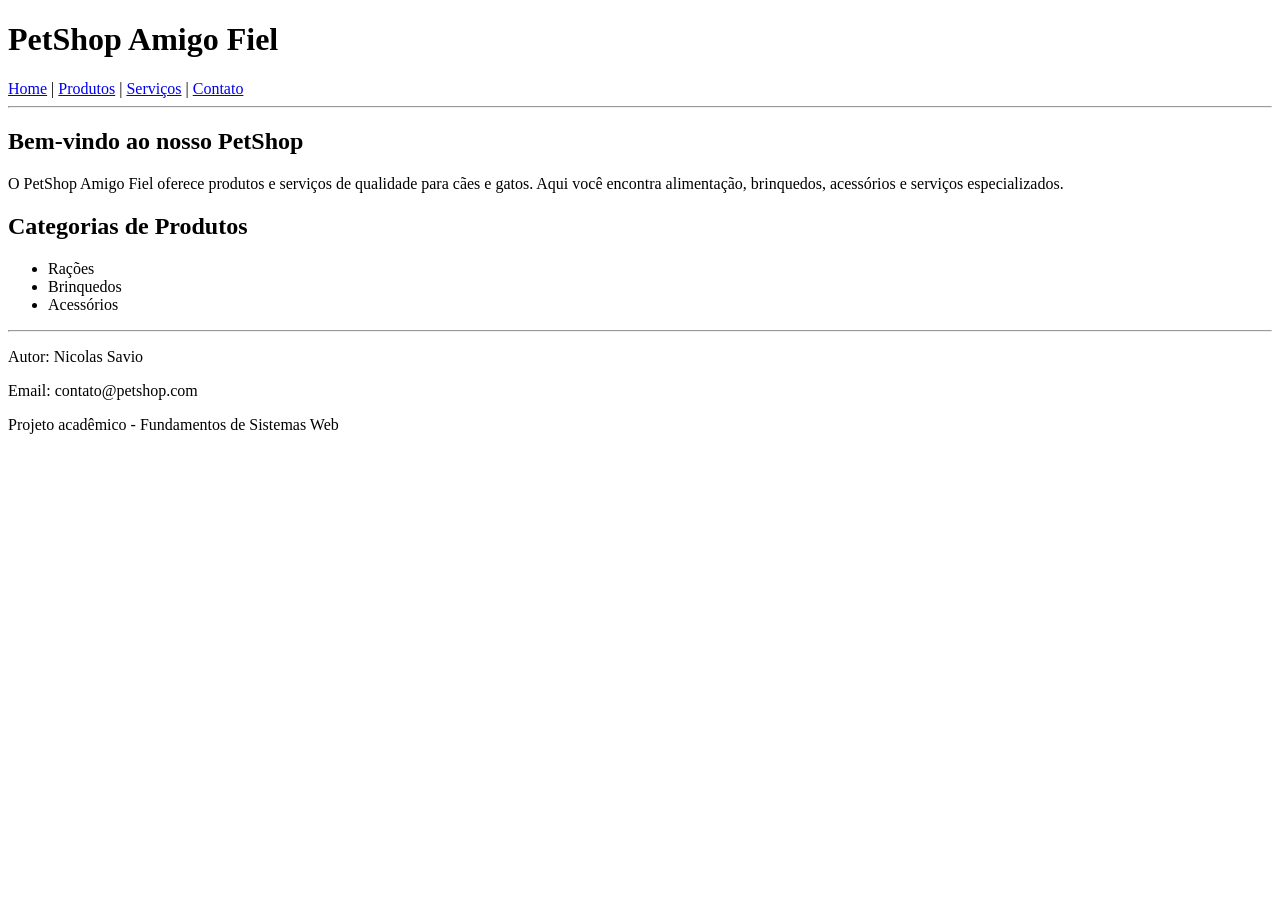
==== index.html @ b2991ce3 "Add files via upload" ====
<!DOCTYPE html>
<html>

<head>
<meta charset="UTF-8">
<title>PetShop Amigo Fiel</title>
</head>

<body>

<header>

<h1>PetShop Amigo Fiel</h1>

<nav>
<a href="index.html">Home</a> |
<a href="produtos.html">Produtos</a> |
<a href="servicos.html">Serviços</a> |
<a href="contato.html">Contato</a>
</nav>

<hr>

</header>

<body>

<h2>Bem-vindo ao nosso PetShop</h2>

<p>
O PetShop Amigo Fiel oferece produtos e serviços de qualidade para cães e gatos.
Aqui você encontra alimentação, brinquedos, acessórios e serviços especializados.
</p>

<h2>Categorias de Produtos</h2>

<ul>

<li>Rações</li>
<li>Brinquedos</li>
<li>Acessórios</li>

</ul>

</body>

<footer>

<hr>

<p>Autor: Nicolas Savio</p>
<p>Email: contato@petshop.com</p>
<p>Projeto acadêmico - Fundamentos de Sistemas Web</p>

</footer>

</body>
</html>
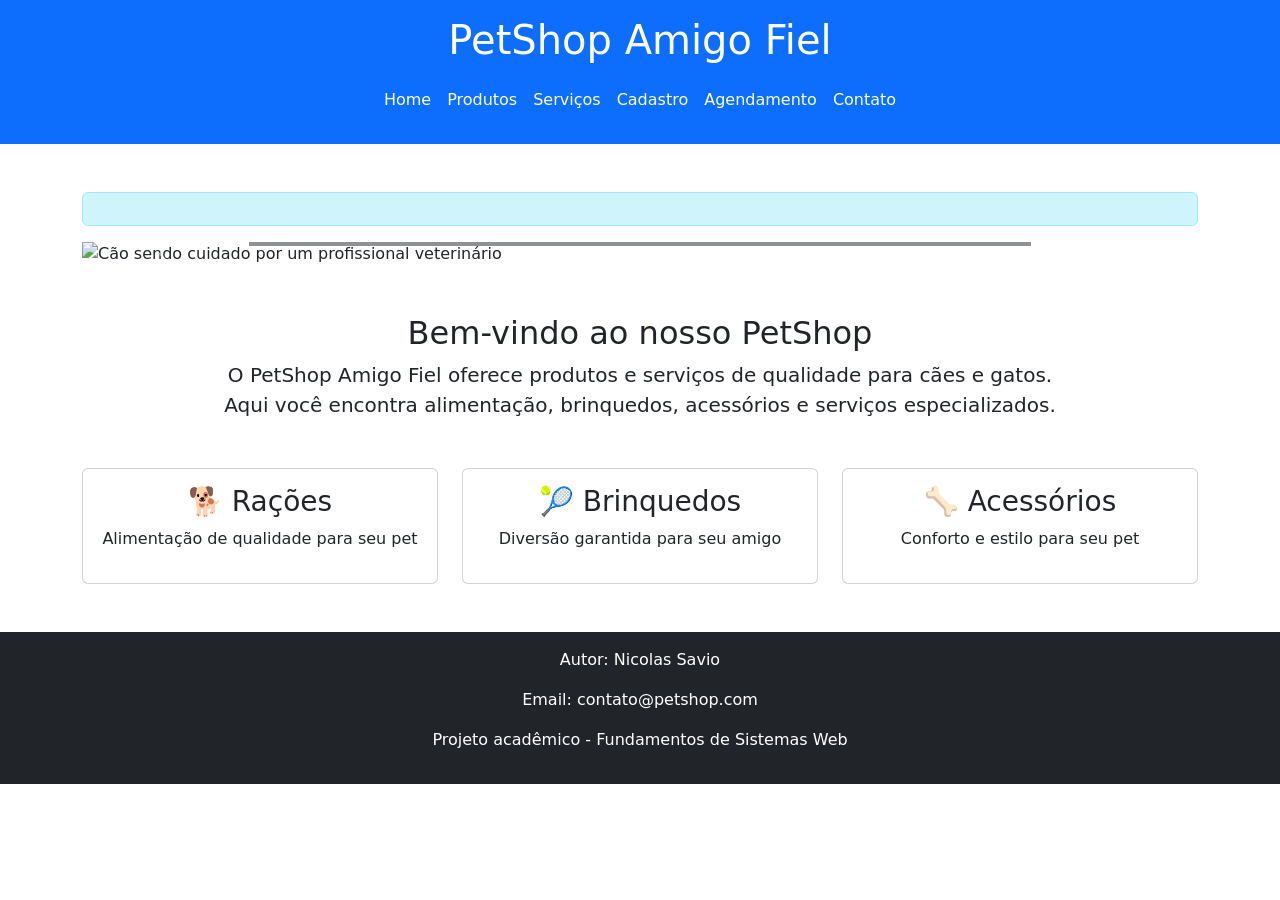
==== commit 75aca8dc: "Update index.html" ====
--- a/index.html
+++ b/index.html
@@ -1,58 +1,123 @@
 <!DOCTYPE html>
-<html>
-
+<html lang="pt-br">
 <head>
-<meta charset="UTF-8">
-<title>PetShop Amigo Fiel</title>
+    <meta charset="UTF-8">
+    <meta name="viewport" content="width=device-width, initial-scale=1.0">
+    <title>PetShop Amigo Fiel</title>
+    
+    <!-- Bootstrap CSS -->
+    <link href="https://cdn.jsdelivr.net/npm/bootstrap@5.3.0/dist/css/bootstrap.min.css" rel="stylesheet">
+    
+    <!-- CSS Customizado -->
+    <link rel="stylesheet" href="css/style.css">
 </head>
-
 <body>
 
-<header>
-
-<h1>PetShop Amigo Fiel</h1>
-
-<nav>
-<a href="index.html">Home</a> |
-<a href="produtos.html">Produtos</a> |
-<a href="servicos.html">Serviços</a> |
-<a href="contato.html">Contato</a>
-</nav>
-
-<hr>
-
+<header class="bg-primary text-white py-3">
+    <div class="container">
+        <h1 class="text-center">PetShop Amigo Fiel</h1>
+        
+        <nav class="navbar navbar-expand-lg navbar-dark">
+            <div class="container-fluid justify-content-center">
+                <ul class="navbar-nav">
+                    <li class="nav-item"><a class="nav-link text-white" href="index.html">Home</a></li>
+                    <li class="nav-item"><a class="nav-link text-white" href="produtos.html">Produtos</a></li>
+                    <li class="nav-item"><a class="nav-link text-white" href="servicos.html">Serviços</a></li>
+                    <li class="nav-item"><a class="nav-link text-white" href="cadastro.html">Cadastro</a></li>
+                    <li class="nav-item"><a class="nav-link text-white" href="agendamento.html">Agendamento</a></li>
+                    <li class="nav-item"><a class="nav-link text-white" href="contato.html">Contato</a></li>
+                </ul>
+            </div>
+        </nav>
+    </div>
 </header>
 
-<body>
+<main class="container my-5">
+    
+    <!-- Função Temporal - Mensagem dinâmica -->
+    <div class="alert alert-info text-center" id="mensagemHorario">
+        <!-- Mensagem será inserida pelo JavaScript -->
+    </div>
+    
+    <!-- Carrossel Bootstrap -->
+    <div id="carrosselPetshop" class="carousel slide mb-5" data-bs-ride="carousel">
+        <div class="carousel-indicators">
+            <button type="button" data-bs-target="#carrosselPetshop" data-bs-slide-to="0" class="active" aria-label="Slide 1"></button>
+            <button type="button" data-bs-target="#carrosselPetshop" data-bs-slide-to="1" aria-label="Slide 2"></button>
+            <button type="button" data-bs-target="#carrosselPetshop" data-bs-slide-to="2" aria-label="Slide 3"></button>
+        </div>
+        <div class="carousel-inner">
+            <div class="carousel-item active">
+                <img src="https://via.placeholder.com/1200x400/FFD966/000000?text=Cuidado+Carinhoso+para+seu+Pet" class="d-block w-100" alt="Cão sendo cuidado por um profissional veterinário">
+                <div class="carousel-caption d-none d-md-block bg-dark bg-opacity-50">
+                    <h5>Cuidado Especializado</h5>
+                    <p>Profissionais qualificados para o seu melhor amigo</p>
+                </div>
+            </div>
+            <div class="carousel-item">
+                <img src="https://via.placeholder.com/1200x400/6C8EBF/FFFFFF?text=Produtos+de+Qualidade" class="d-block w-100" alt="Prateleiras com produtos para pets como rações, brinquedos e acessórios">
+                <div class="carousel-caption d-none d-md-block bg-dark bg-opacity-50">
+                    <h5>Produtos de Qualidade</h5>
+                    <p>As melhores marcas para o seu pet</p>
+                </div>
+            </div>
+            <div class="carousel-item">
+                <img src="https://via.placeholder.com/1200x400/9B59B6/FFFFFF?text=Agendamento+Facilitado" class="d-block w-100" alt="Calendário com datas marcadas para agendamento de banho e tosa">
+                <div class="carousel-caption d-none d-md-block bg-dark bg-opacity-50">
+                    <h5>Agendamento Online</h5>
+                    <p>Escolha o melhor horário para você e seu pet</p>
+                </div>
+            </div>
+        </div>
+        <button class="carousel-control-prev" type="button" data-bs-target="#carrosselPetshop" data-bs-slide="prev">
+            <span class="carousel-control-prev-icon" aria-label="Anterior"></span>
+        </button>
+        <button class="carousel-control-next" type="button" data-bs-target="#carrosselPetshop" data-bs-slide="next">
+            <span class="carousel-control-next-icon" aria-label="Próximo"></span>
+        </button>
+    </div>
+    
+    <h2 class="text-center">Bem-vindo ao nosso PetShop</h2>
+    
+    <p class="text-center lead">
+        O PetShop Amigo Fiel oferece produtos e serviços de qualidade para cães e gatos.<br>
+        Aqui você encontra alimentação, brinquedos, acessórios e serviços especializados.
+    </p>
+    
+    <div class="row mt-5 text-center">
+        <div class="col-md-4">
+            <div class="card p-3">
+                <h3>🐕 Rações</h3>
+                <p>Alimentação de qualidade para seu pet</p>
+            </div>
+        </div>
+        <div class="col-md-4">
+            <div class="card p-3">
+                <h3>🎾 Brinquedos</h3>
+                <p>Diversão garantida para seu amigo</p>
+            </div>
+        </div>
+        <div class="col-md-4">
+            <div class="card p-3">
+                <h3>🦴 Acessórios</h3>
+                <p>Conforto e estilo para seu pet</p>
+            </div>
+        </div>
+    </div>
+    
+</main>
 
-<h2>Bem-vindo ao nosso PetShop</h2>
+<footer class="bg-dark text-white text-center py-3 mt-5">
+    <p>Autor: Nicolas Savio</p>
+    <p>Email: contato@petshop.com</p>
+    <p>Projeto acadêmico - Fundamentos de Sistemas Web</p>
+</footer>
 
-<p>
-O PetShop Amigo Fiel oferece produtos e serviços de qualidade para cães e gatos.
-Aqui você encontra alimentação, brinquedos, acessórios e serviços especializados.
-</p>
+<!-- Bootstrap JS -->
+<script src="https://cdn.jsdelivr.net/npm/bootstrap@5.3.0/dist/js/bootstrap.bundle.min.js"></script>
 
-<h2>Categorias de Produtos</h2>
-
-<ul>
-
-<li>Rações</li>
-<li>Brinquedos</li>
-<li>Acessórios</li>
-
-</ul>
+<!-- JavaScript Customizado -->
+<script src="js/script.js"></script>
 
 </body>
-
-<footer>
-
-<hr>
-
-<p>Autor: Nicolas Savio</p>
-<p>Email: contato@petshop.com</p>
-<p>Projeto acadêmico - Fundamentos de Sistemas Web</p>
-
-</footer>
-
-</body>
-</html>+</html>
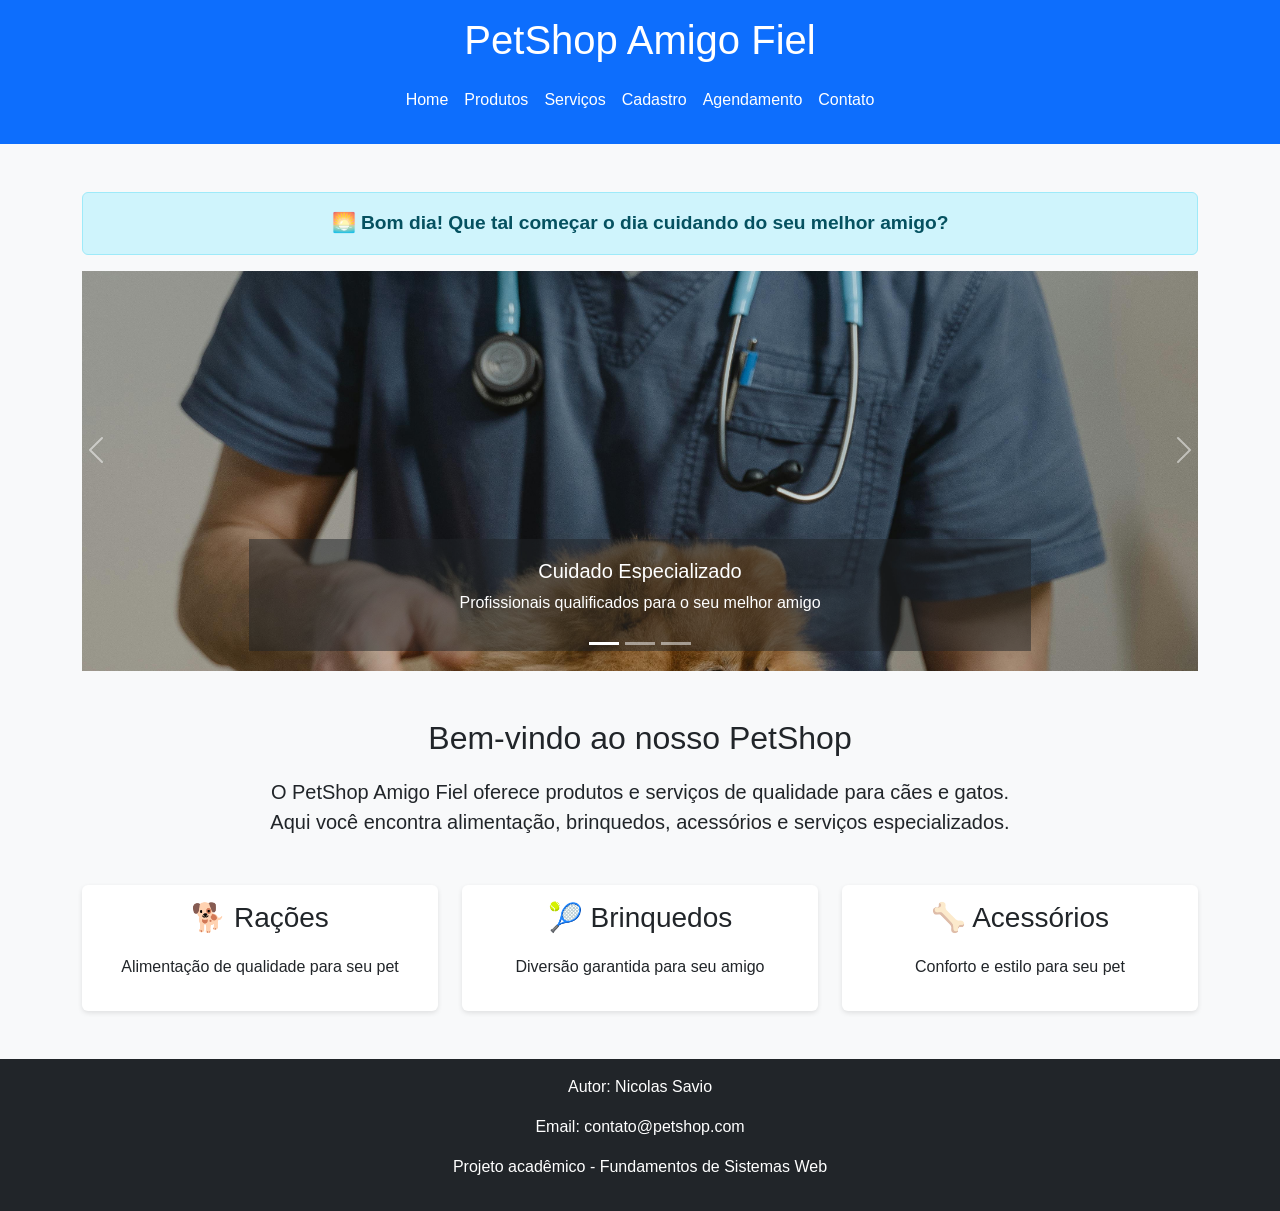
==== commit f50446ca: "Update index.html" ====
--- a/index.html
+++ b/index.html
@@ -48,21 +48,20 @@
         </div>
         <div class="carousel-inner">
             <div class="carousel-item active">
-                <img src="https://via.placeholder.com/1200x400/FFD966/000000?text=Cuidado+Carinhoso+para+seu+Pet" class="d-block w-100" alt="Cão sendo cuidado por um profissional veterinário">
+                <img src="img/slide1.jpg" class="d-block w-100" alt="Cachorro recebendo carinho de um veterinário">
                 <div class="carousel-caption d-none d-md-block bg-dark bg-opacity-50">
                     <h5>Cuidado Especializado</h5>
                     <p>Profissionais qualificados para o seu melhor amigo</p>
                 </div>
             </div>
             <div class="carousel-item">
-                <img src="https://via.placeholder.com/1200x400/6C8EBF/FFFFFF?text=Produtos+de+Qualidade" class="d-block w-100" alt="Prateleiras com produtos para pets como rações, brinquedos e acessórios">
-                <div class="carousel-caption d-none d-md-block bg-dark bg-opacity-50">
+            <img src="img/slide2.jpg" class="d-block w-100" alt="Cachorro recebendo carinho de um veterinário">
                     <h5>Produtos de Qualidade</h5>
                     <p>As melhores marcas para o seu pet</p>
                 </div>
             </div>
             <div class="carousel-item">
-                <img src="https://via.placeholder.com/1200x400/9B59B6/FFFFFF?text=Agendamento+Facilitado" class="d-block w-100" alt="Calendário com datas marcadas para agendamento de banho e tosa">
+              <img src="img/slide3.jpg" class="d-block w-100" alt="Cachorro recebendo carinho de um veterinário">
                 <div class="carousel-caption d-none d-md-block bg-dark bg-opacity-50">
                     <h5>Agendamento Online</h5>
                     <p>Escolha o melhor horário para você e seu pet</p>
--- a/css/style.css
+++ b/css/style.css
@@ -0,0 +1,52 @@
+/* Estilos customizados para o PetShop Amigo Fiel */
+
+/* Estilo geral */
+body {
+    font-family: Arial, sans-serif;
+    background-color: #f8f9fa;
+}
+
+/* Cards com efeito hover */
+.card {
+    transition: transform 0.3s ease, box-shadow 0.3s ease;
+    border: none;
+    box-shadow: 0 2px 5px rgba(0,0,0,0.1);
+}
+
+.card:hover {
+    transform: translateY(-5px);
+    box-shadow: 0 5px 15px rgba(0,0,0,0.2);
+}
+
+/* Estilo para cabeçalhos */
+h2, h3 {
+    margin-bottom: 20px;
+}
+
+/* Footer fixo */
+footer {
+    margin-top: auto;
+}
+
+/* Estilo para mensagem temporal */
+#mensagemHorario {
+    font-size: 1.2rem;
+    font-weight: bold;
+}
+
+/* Estilo para o carrossel */
+.carousel-item img {
+    height: 400px;
+    object-fit: cover;
+}
+
+/* Responsividade */
+@media (max-width: 768px) {
+    .carousel-item img {
+        height: 250px;
+    }
+    
+    h1 {
+        font-size: 1.8rem;
+    }
+}
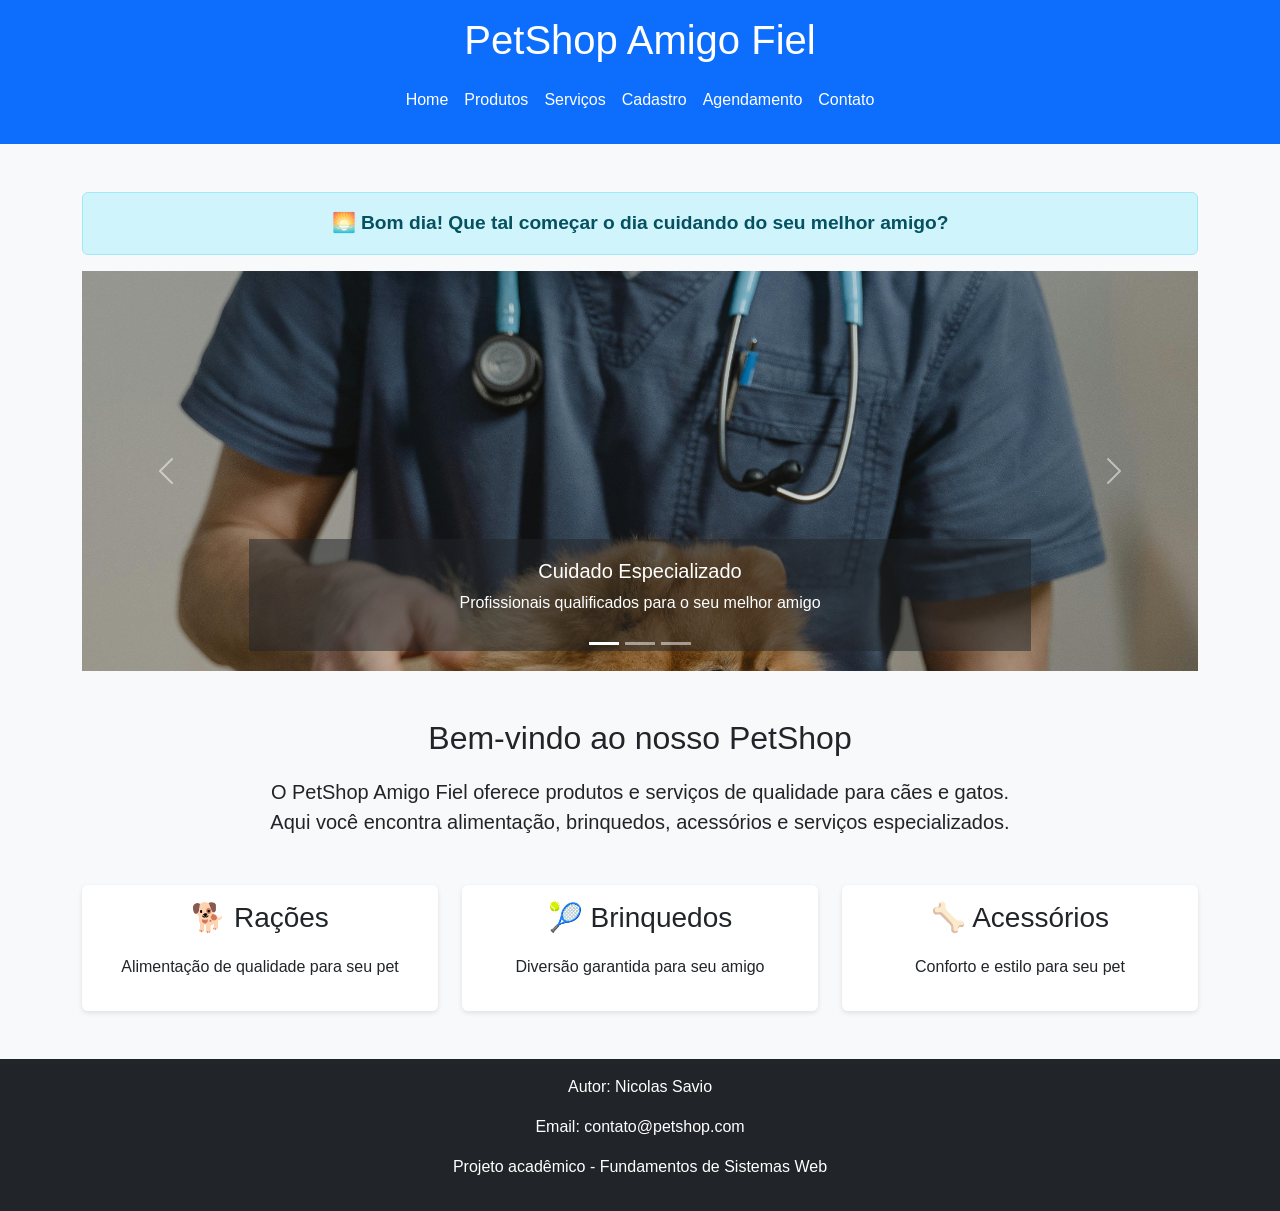
==== commit 8e77d07a: "Update index.html" ====
--- a/index.html
+++ b/index.html
@@ -48,20 +48,21 @@
         </div>
         <div class="carousel-inner">
             <div class="carousel-item active">
-                <img src="img/slide1.jpg" class="d-block w-100" alt="Cachorro recebendo carinho de um veterinário">
+                <img src="img/slide1.jpg" class="d-block w-100" alt="Cachorro sendo cuidado por um profissional veterinário em ambiente acolhedor">
                 <div class="carousel-caption d-none d-md-block bg-dark bg-opacity-50">
                     <h5>Cuidado Especializado</h5>
                     <p>Profissionais qualificados para o seu melhor amigo</p>
                 </div>
             </div>
             <div class="carousel-item">
-            <img src="img/slide2.jpg" class="d-block w-100" alt="Cachorro recebendo carinho de um veterinário">
+                <img src="img/slide2.jpg" class="d-block w-100" alt="Prateleiras com produtos para pets como rações, brinquedos e acessórios">
+                <div class="carousel-caption d-none d-md-block bg-dark bg-opacity-50">
                     <h5>Produtos de Qualidade</h5>
                     <p>As melhores marcas para o seu pet</p>
                 </div>
             </div>
             <div class="carousel-item">
-              <img src="img/slide3.jpg" class="d-block w-100" alt="Cachorro recebendo carinho de um veterinário">
+                <img src="img/slide3.jpg" class="d-block w-100" alt="Calendário com datas marcadas para agendamento de banho e tosa">
                 <div class="carousel-caption d-none d-md-block bg-dark bg-opacity-50">
                     <h5>Agendamento Online</h5>
                     <p>Escolha o melhor horário para você e seu pet</p>
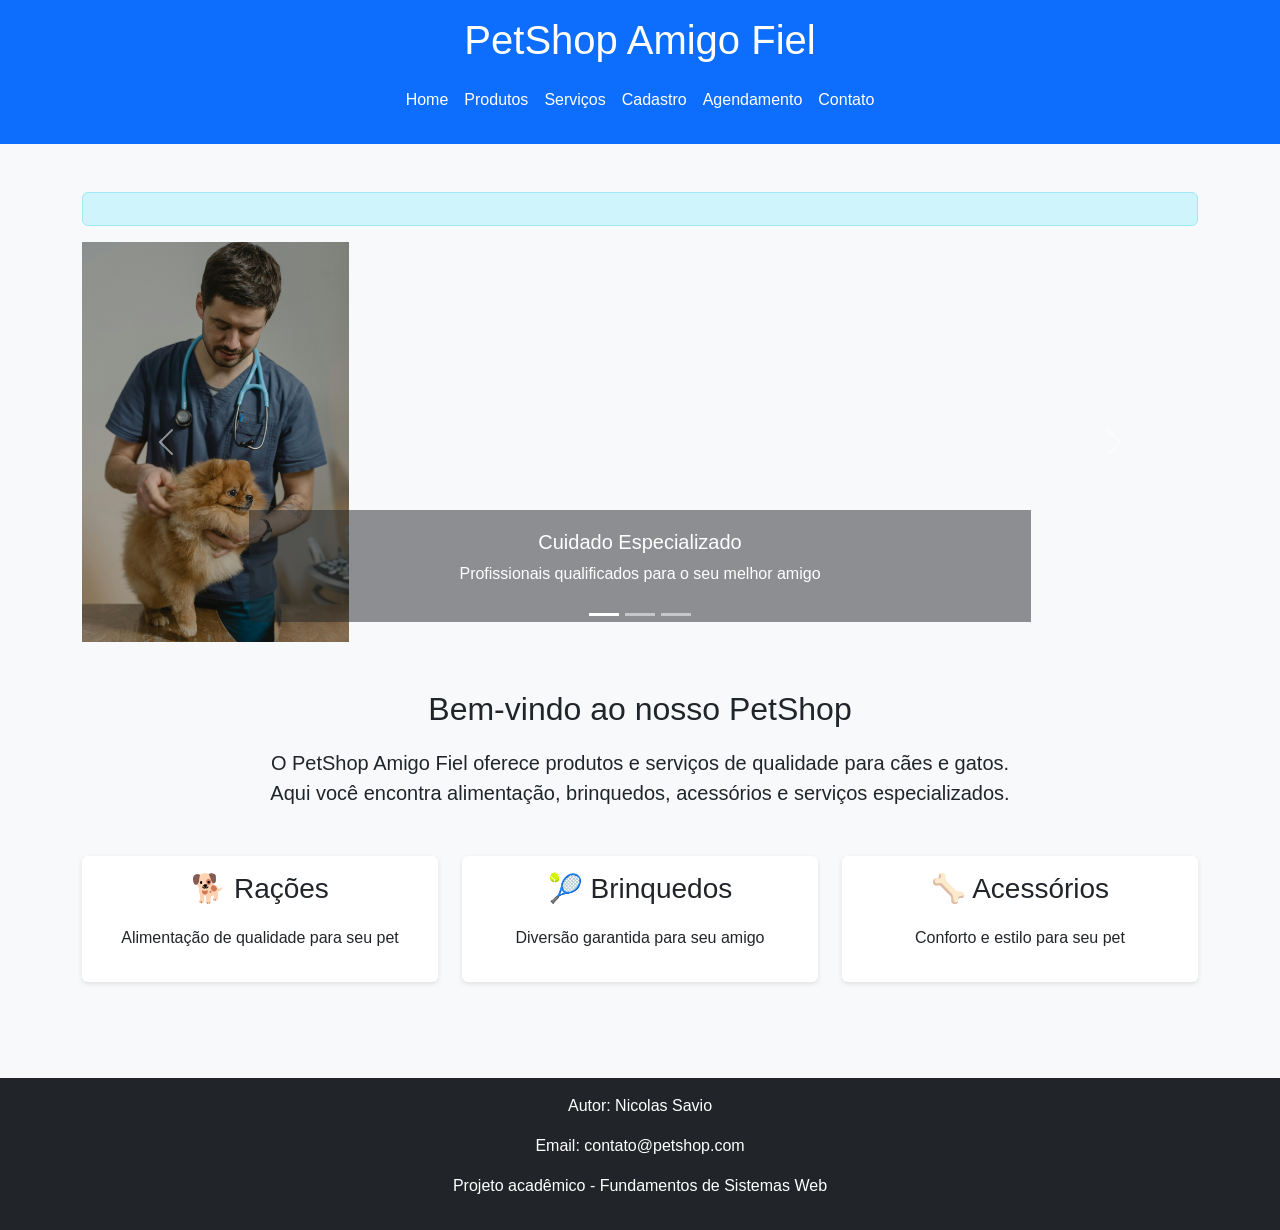
==== commit a9acc06f: "Update index.html" ====
--- a/index.html
+++ b/index.html
@@ -39,7 +39,7 @@
         <!-- Mensagem será inserida pelo JavaScript -->
     </div>
     
-    <!-- Carrossel Bootstrap -->
+    <!-- Carrossel Bootstrap - corrigido para não distorcer -->
     <div id="carrosselPetshop" class="carousel slide mb-5" data-bs-ride="carousel">
         <div class="carousel-indicators">
             <button type="button" data-bs-target="#carrosselPetshop" data-bs-slide-to="0" class="active" aria-label="Slide 1"></button>
@@ -48,21 +48,27 @@
         </div>
         <div class="carousel-inner">
             <div class="carousel-item active">
-                <img src="img/slide1.jpg" class="d-block w-100" alt="Cachorro sendo cuidado por um profissional veterinário em ambiente acolhedor">
+                <div class="carousel-image-container">
+                    <img src="img/slide1.jpg" class="carousel-image" alt="Cachorro sendo cuidado por um profissional veterinário em ambiente acolhedor">
+                </div>
                 <div class="carousel-caption d-none d-md-block bg-dark bg-opacity-50">
                     <h5>Cuidado Especializado</h5>
                     <p>Profissionais qualificados para o seu melhor amigo</p>
                 </div>
             </div>
             <div class="carousel-item">
-                <img src="img/slide2.jpg" class="d-block w-100" alt="Prateleiras com produtos para pets como rações, brinquedos e acessórios">
+                <div class="carousel-image-container">
+                    <img src="img/slide2.jpg" class="carousel-image" alt="Prateleiras com produtos para pets como rações, brinquedos e acessórios">
+                </div>
                 <div class="carousel-caption d-none d-md-block bg-dark bg-opacity-50">
                     <h5>Produtos de Qualidade</h5>
                     <p>As melhores marcas para o seu pet</p>
                 </div>
             </div>
             <div class="carousel-item">
-                <img src="img/slide3.jpg" class="d-block w-100" alt="Calendário com datas marcadas para agendamento de banho e tosa">
+                <div class="carousel-image-container">
+                    <img src="img/slide3.jpg" class="carousel-image" alt="Calendário com datas marcadas para agendamento de banho e tosa">
+                </div>
                 <div class="carousel-caption d-none d-md-block bg-dark bg-opacity-50">
                     <h5>Agendamento Online</h5>
                     <p>Escolha o melhor horário para você e seu pet</p>
--- a/css/style.css
+++ b/css/style.css
@@ -4,6 +4,13 @@
 body {
     font-family: Arial, sans-serif;
     background-color: #f8f9fa;
+    display: flex;
+    flex-direction: column;
+    min-height: 100vh;
+}
+
+main {
+    flex: 1;
 }
 
 /* Cards com efeito hover */
@@ -23,11 +30,6 @@
     margin-bottom: 20px;
 }
 
-/* Footer fixo */
-footer {
-    margin-top: auto;
-}
-
 /* Estilo para mensagem temporal */
 #mensagemHorario {
     font-size: 1.2rem;
@@ -40,6 +42,12 @@
     object-fit: cover;
 }
 
+/* Estilo para imagens dos cards */
+.card-img-top {
+    height: 200px;
+    object-fit: cover;
+}
+
 /* Responsividade */
 @media (max-width: 768px) {
     .carousel-item img {
@@ -49,4 +57,8 @@
     h1 {
         font-size: 1.8rem;
     }
+    
+    .card-img-top {
+        height: 150px;
+    }
 }
